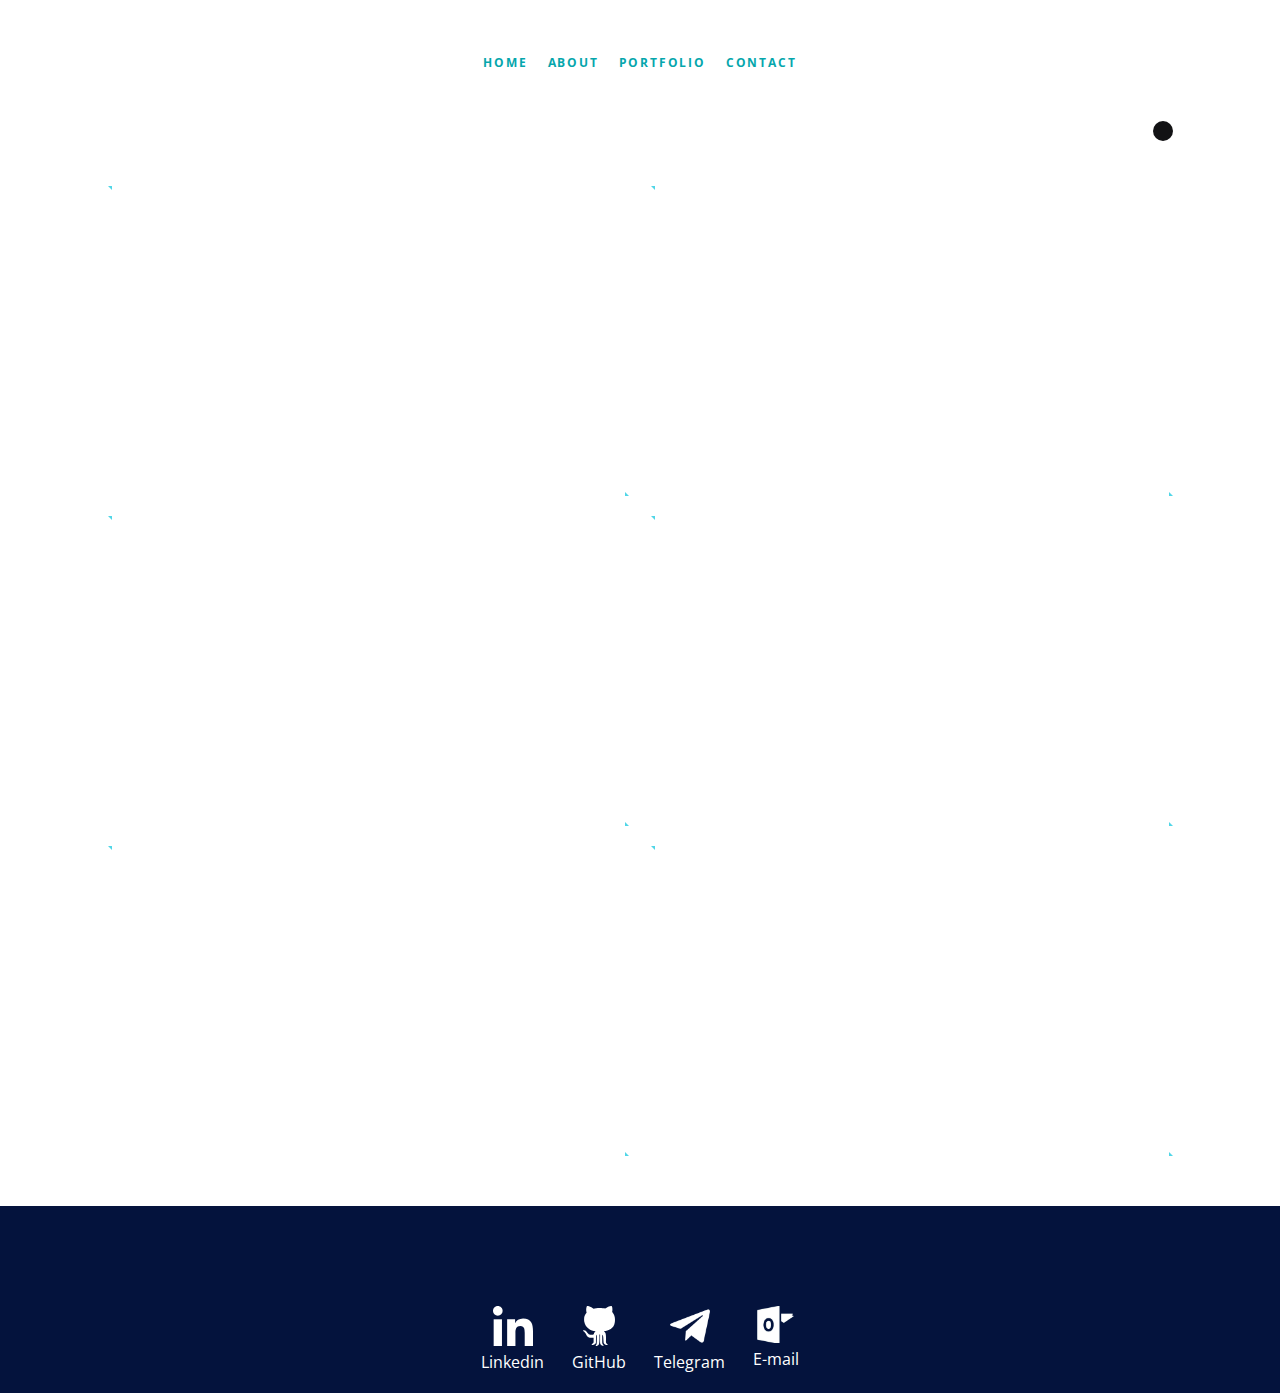
==== index.html @ 6f68b207 "Update index.html" ====
<!DOCTYPE html>
<html lang="en">
<head>
  <meta charset="UTF-8">
  <meta http-equiv="X-UA-Compatible" content="IE=edge">
  <meta name="viewport" content="width=device-width, initial-scale=1.0">
  <link rel="stylesheet" href="/css/style_cv.css">
  <link rel="stylesheet" href="/css/style_menu_h.css">
  <link rel="preconnect" href="https://fonts.googleapis.com">
  <link rel="preconnect" href="https://fonts.gstatic.com" crossorigin>
  <link href="https://fonts.googleapis.com/css2?family=Open+Sans:wght@300;400;600;700;800&display=swap" rel="stylesheet">
  <title>Home</title>
</head>
<body>
    <input type="checkbox" id="ativar-dark" class="ativar-dark">
    <div class="dark-mode">
      <!-- CABEÇALHO -->
        <header>
	<ol class="menu">
            <li><a href="https://idealista07.github.io/" class="mymenu" title="Home">Home</a></li>
             <li><a href="#" class="mymenu" title="About">About</a></li>
             <li><a href="https://medium.com/@ramos.ti" class="mymenu" title="Portfolio">Portfolio</a></li>
             <li><a href="https://idealista07.github.io/cv.html" class="mymenu" title="Contact">Contact</a></li>
        </ol>
	<div class="container">
	      <label for="ativar-dark">				
                <span></span>
              </label>  					
              <div class="linha">
          <!-- DIV FOTO DE PERFIL -->
          <div class="coluna coluna-esquerda">
            <!--figure>
              <img src="img/profile.png">
                        <figcaption class="hidden">Douglas Ramos</figcaption>
        	</figure>-->
                    </div>
                    <div class="coluna coluna-direita">
                    <!--h1>Douglas Ramos</h1>
                    <p>Analista de Suporte</p>
                    <ul>
                        <li>
                            <a href="mailto:ramos.ti@live.com">ramos.ti@live.com</a>
                        </li>
                        <li>
                            <a href="tel:5548996635252">(48) 9 9663-5252</a>
                        </li>
                        <li>
                </li>
            </ul>-->
          </div>
        </div>
      </div>
        </header>
      <!-- CORPO DA ÁGINA -->
        <main>
          <div class="container">
            <div class="linha">
              <!-- CONTEUDO LADO ESQUERDO -->
              <div class="coluna coluna-esquerda">
                  <section>
                    <span class="topo-direita"></span>
                    <!--h2>Perfil Profissional</h2>
                    <p> Sou bastante formal e estruturado, com estilo vigoroso e até ríspido. Busco alto nível de qualidade em tudo o que faço e não me intimido em dizer o que penso de maneira direta e contundente. Sou muito determinado, persistente e não tenho medo de trabalhar duro. Apesar de me esforçar para concluir tarefas de forma rápida, sou perfeccionista e quero ter certeza de que satisfaz meu próprio padrão de qualidade.</p>
                    -->
                    <span class="baixo-esquerda"></span>
                  </section>
                  <section>
                    <span class="topo-direita"></span>
                    <!--<h2>Especialidades</h2>
                    <ul>
                      <li>Az-900</li>
                      <li>CSS</li>
                      <li>JavaScript</li>
                      <li>Java</li>
                    </ul>-->
                    <span class="baixo-esquerda"></span>
                  </section>

                  <section>
                    <span class="topo-direita"></span>
                    <!--<h2>Cursos</h2>
                      <ul>
                        <li>HTML</li>
                        <li>CSS</li>
                        <li>Técnico em Informática</li>
                        <li>Lógica de programação</li>
                      </ul>-->
                      <span class="baixo-esquerda"></span>
                  </section>
              </div>

              <!-- CONTEUDO LADO DIREITO -->
              <div class="coluna coluna-direita">
                  <section>
                    <span class="topo-direita"></span>
                    <!--<h2>Experiências</h2>
                      <ul>
                        <li>
                            <h3>Cargo</h3>
                            <strong>Nome da Empresa 1</strong>
                            <p>Lorem ipsum dolor, sit amet consectetur adipisicing elit. Deleniti, eius! Aspernatur consequatur, quaerat natus corrupti exercitationem, magni ducimus odio facilis quod perspiciatis, velit eos! Velit sed optio amet! Voluptates, nesciunt.</p>
                            <p>Periodo de trabalho</p>
                        </li>
                        <li>
                          <h3>Cargo</h3>
                          <strong>Nome da Empresa 1</strong>
                          <p>Lorem ipsum dolor, sit amet consectetur adipisicing elit. Deleniti, eius! Aspernatur consequatur, quaerat natus corrupti exercitationem, magni ducimus odio facilis quod perspiciatis, velit eos! Velit sed optio amet! Voluptates, nesciunt.</p>
                          <p>Periodo de trabalho</p>
                      </li>
                      <li>
                        <h3>Cargo</h3>
                        <strong>Nome da Empresa 1</strong>
                        <p>Lorem ipsum dolor, sit amet consectetur adipisicing elit. Deleniti, eius! Aspernatur consequatur, quaerat natus corrupti exercitationem, magni ducimus odio facilis quod perspiciatis, velit eos! Velit sed optio amet! Voluptates, nesciunt.</p>
                        <p>Periodo de trabalho</p>
                    </li>
                      </ul>-->
                      <span class="baixo-esquerda"></span>
                  </section>
                  <section>
                    <span class="topo-direita"></span>
                    <!--<h2>Formação</h2>
                      <ul>
                        <li>
                          <h3>Curso técnico em Informática</h3>
                          <p>Senac - Santa Rosa</p>
                          <p>Ano de Conclusão: xxxx</p>
                          
                        </li>
                        <li>
                          <h3>Curso técnico em Informática</h3>
                          <p>Senac - Santa Rosa</p>
                          <p>Ano de Conclusão: xxxx</p>
                          
                        </li>
                        <li>
                          <h3>Curso técnico em Informática</h3>
                          <p>Senac - Santa Rosa</p>
                          <p>Ano de Conclusão: xxxx</p>
                          
                        </li>
                      </ul>-->
                      <span class="baixo-esquerda"></span>
                  </section>
                  <section>
                    <span class="topo-direita"></span>
                      <span class="baixo-esquerda"></span>
                  </section>
              </div>

            </div>
          </div>
        </main>

      <!-- RODAPÉ -->
        <footer>
        <div class="container">
          <nav>
            <ul class="info-contato">
             <li>
                <a href=""></a>
              </li>
            </ul>
          </nav>
         <nav>
            <ul class="redes-sociais">
              <li>
                <a href="https://www.linkedin.com/in/douglas-ramos-ti/">
                  <img src="img/linkedin.svg" alt="Linkedin">
                  <p>Linkedin</p>
                </a>
              </li>
              <li>
                <a href="https://github.com/idealista07">
                  <img src="img/github.svg" alt="GitHub">
                  <p>GitHub</p>
                </a>
              </li>
              <li>
                <a href="https://t.me/DSRamos_007">
                  <img src="img/telegram.png" alt="Telegram">
                  <p>Telegram</p>
                </a>
              </li>
              <li>
                <a href="mailto:ramos.ti@live.com">
                  <img src="img/outlook.png" alt="E-mail">
                  <p>E-mail</p>
                </a>
              </li>
              <!--<li>
                <a href="https://api.whatsapp.com/send/?phone=48996635252&text&type=phone_number&app_absent=0">
                  <img src="img/whatsapp.png" alt="whatsapp">
                  <p>whatsapp</p>
                </a>
	    </li>-->
            </ul>
          </nav>
        </div>
        </footer>
    </div>
</body>
</html>
---- css/style_cv.css ----
/*---INICIO--CSS_CV--INICIO*/
html, body, figure, img, div, input, textarea, p, h1, h2, h3, h4, h5, h6, ul,li, a,main{
  margin: 0;
  padding: 0;
  box-sizing: border-box;
  list-style: none;
  text-decoration: none;
  font-family: 'Open Sans', sans-serif;
  /*font-size: 16px;*/
}

.coluna{
  flex-basis: 49%;
}

:root{
  /*--corBackgroundPrimaria:#5154e7;51d6e7*/
  --corBackgroundPrimaria:#fff;
  --corBackgroundSecundaria:#04133d;
  --corBackgroundDark:#121214;
  /*--corBackgroundDark:#0e0e0e;*/
  --corTextoPrimaria:#636363;
  --corTextoSecundaria:#121214 #5154e7;
}

.hidden{
  display: none;
}

body{
  font-family: 'Open Sans', sans-serif;
}

header{
  background-color: var(--corBackgroundPrimaria);
  padding: 30px 30px 0;
}

header .container{
  background-color: white;
}

header .linha{
  align-items: center;  
}

header .coluna-esquerda{
  flex-basis: 40%;
}

header .coluna-direita{
  flex-basis: 60%;
  text-align: center;
}

header .coluna img{
  max-width: 100%;  
}

header .coluna h1{
  font-size: 1.5rem; 
  color:var(--corTextoSecudaria);
}

header .coluna p{
  font-size: 1rem;
  color: var(--corTextoPrimaria);
}

header .coluna ul{
  margin: 16px 0 0;
}

header .coluna ul li{
  margin:auto;
	/*margin: 0 0 12px*/
}

header .coluna ul li a{
  font-size: 1rem;
  color:var(--corTextoSecudaria); 
}

main .coluna{
 padding: 20px;
}

main .coluna section{
  border-bottom: 1px solid #d4e9ff;
  margin: 0 0 20px;
  min-height: 266px;
  color:var(--corTextoSecudaria);
}

main .coluna section h2{
  font-size: 1.3rem;
  margin: 0 0 15px;
}

main .coluna section p{
  font-size: 0.9rem;
  color: var(--corTextoPrimaria);
  line-height: 1.5;
}

main .coluna section ul li{
  margin: 0 0 12px;
}

main .coluna section ul li h3{
  font-size: 1.1rem;
}

main .coluna section ul li strong{
  font-size: 0.9rem;
  font-weight: 500;
  margin: 5px 0 10px;
  display: inline-block;
}

footer{
background-color: var(--corBackgroundSecundaria);
}

footer .container{
  padding: 20px;
}

footer nav .info-contato li{
  margin: 0 0 15px;
}

footer nav .redes-sociais{
  border-top: 1 solid rgba(255, 255, 255, 0.616);
  margin: 30px 0 0px;
  padding: 20px 0 0;
  text-align: center;
}

footer nav .redes-sociais li{
 margin: 10px 20px;
 text-align: center;
 display: inline-block;
 padding: 30px 0 0;
}

footer nav .redes-sociais li a{
  color: white;
}

footer nav .redes-sociais li a img{
  width: 40px; 
  transition: .2s;
}

footer nav .redes-sociais li a:hover img{
  transform: scale(1.2) translateY(-10px);
}

/* DARK MODE */
.ativar-dark{
  width: 50px;
  height: 50px;
  display: none;
}
header .container{
  position: relative;
}
label{
  position: absolute;
  top: 20px;
  right: 10px;
  width: 45px;
  height: 30px;
  background-color: var(--corBackgroundPrimaria);
  border-radius: 20px;
  padding: 5px 5px;
  box-sizing: border-box;
  cursor: pointer;
}

label span{
  width: 20px;
  height: 20px;
  display: block;
  background-color: #121214;
  border-radius: 100%;
  transition: .2s;
}

.ativar-dark:checked ~ .dark-mode label{
  background-color: #fff;
  
}

.ativar-dark:checked ~ .dark-mode label span{
  background-color: var(--corBackgroundSecundaria);
  margin-left: 16px;
  transition: .2s;
}

.ativar-dark:checked ~ .dark-mode{
  --corBackgroundPrimaria:#121214;
  --corBackgroundSecundaria:#121214;
  --corTextoPrimaria:#fff;
  --corTextoSecudaria:#fff;
}

.ativar-dark:checked ~ .dark-mode header{
  background-color: var(--corBackgroundSecundaria);
}

.ativar-dark:checked ~ .dark-mode header .container{
  background-color: var(--corBackgroundDark);
}

.ativar-dark:checked ~ .dark-mode .container{
  background-color: var(--corBackgroundDark);
}

.ativar-dark:checked ~ .dark-mode main{
  background-color: var(--corBackgroundSecundaria);
}

@keyframes aumentarLargura {
  from{
    width: 0;
  }
  to{
    width: 100%;
  }
}

@keyframes aumentarAltura {
  from{
    height: 0;
  }
  to{
    height: 100%;
  }
}



/* @MEDIA */
@media only screen and (min-width: 768px){
  .linha{
    display: flex;
    flex-wrap: wrap;
    align-items: flex-start;
    justify-content: space-between;
  }

  footer nav .redes-sociais{
    display: flex;
    justify-content: center;
  }

  header{
    padding-top: 30px 0 0;
  }

  header .coluna img{
    max-width: 250px;
    border-radius: 100%;
  }

  .container{
    width: 100%;
    max-width: 1125px;
    margin: 0 auto;
    padding: 30px;
  }

  header .coluna-direita{
    text-align: left;
  }

  main .coluna section{
    /*border: 1px solid #d4e9ff;*/
    border: 2px solid transparent;
    padding: 20px;
    position: relative;
  }

  main .coluna section span{
    position: absolute;
    display: block;
    width: 0;
    height: 0;
    border: 2px solid transparent;
  }
  
  main .coluna section .topo-direita{
    top:-2px;
    left: -2px;
    animation-name: aumentarLargura, aumentarAltura;
    animation-duration: 1s, 1s;
    animation-delay: 2s, 3s;
    animation-fill-mode: forwards;
    border-top-color: #51d6e7;
    border-right-color: #51d6e7;
  }
  
  main .coluna section .baixo-esquerda{
    bottom: -2px;
    right: -2px;
    animation-name: aumentarLargura, aumentarAltura;
    animation-duration: 1s, 1s;
    animation-delay: 4s, 5s;
    animation-fill-mode: forwards;
    border-bottom-color:#51d6e7 ;
    border-left-color: #51d6e7;
  }

  main .coluna{
    padding: 0;
  }

  footer nav .redes-sociais li{
    margin: 0 14px;
    text-align: center;
    display: initial;
  } 
}
/*--FIM--CSS_CV--FIM--*/
---- css/style_menu_h.css ----
/*--INICIO---CSS_Menu---INICIO--*/
ol { 
  margin: auto;
  font: bold 12px/1.0 'Open Sans', sans-serif;
  margin: auto; 
  padding: 0; 
  list-style: none; 
  display: table;
  width: auto;
  text-align: center;
}
ol li { 
  display: table-cell; 
  position: relative; 
  padding: 12px 0;
}
ol li a {
  color: #05a6ac;
  text-transform: uppercase;
  text-decoration: none;
  letter-spacing: 0.15em;
  display: inline-block;
  padding: 15px 10px;
  position: relative;
}
ol li a:after {    
  background: none repeat scroll 0 0 transparent;
  bottom: 0;
  content: "";
  display: block;
  height: 2px;
  left: 50%;
  position: absolute;
  background: #37dce5;
  transition: width 0.3s ease 0s, left 0.3s ease 0s;
  width: 0;
}
ol li a:hover:after { 
  width: 100%; 
  left: 0; 
}
@media screen and (max-height: 300px) {
	ol {
		margin-top: 20px;
	}
}
/*--FIM---CSS_Menu---FIM--*/
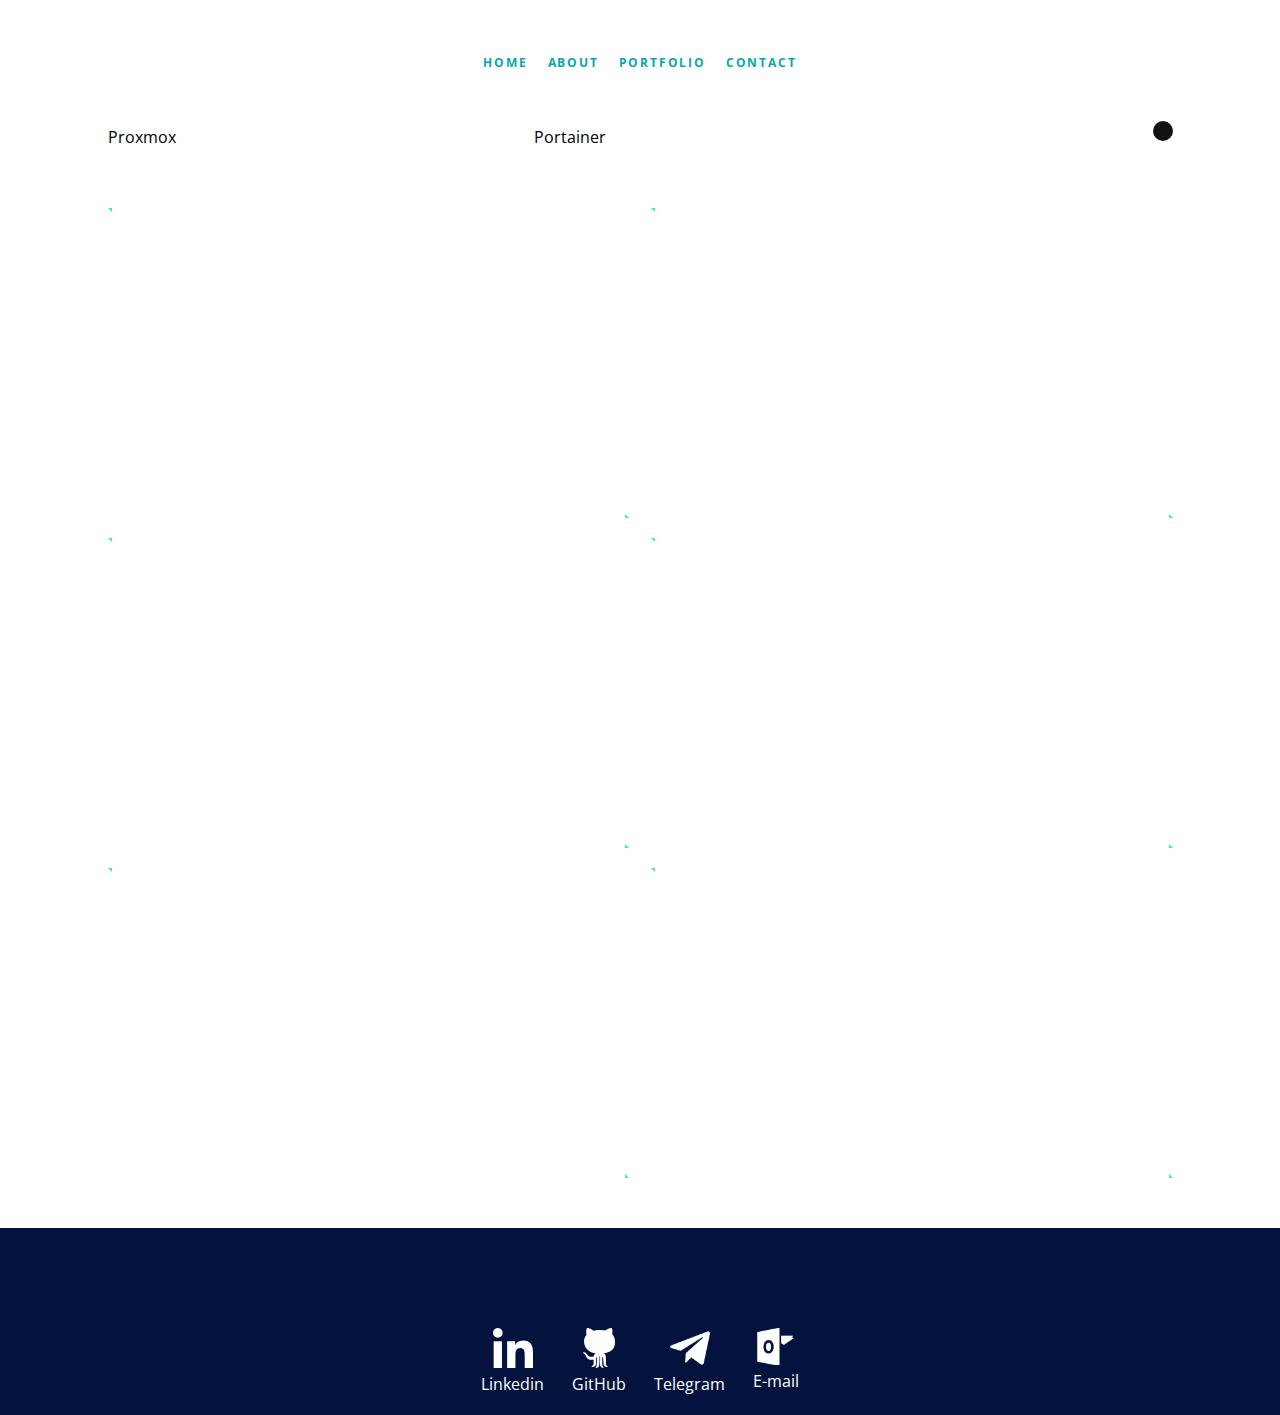
==== commit 4c90c650: "Update index.html" ====
--- a/index.html
+++ b/index.html
@@ -18,9 +18,9 @@
         <header>
 	<ol class="menu">
             <li><a href="https://idealista07.github.io/" class="mymenu" title="Home">Home</a></li>
-             <li><a href="#" class="mymenu" title="About">About</a></li>
+             <li><a href="about.html" class="mymenu" title="About">About</a></li>
              <li><a href="https://medium.com/@ramos.ti" class="mymenu" title="Portfolio">Portfolio</a></li>
-             <li><a href="https://idealista07.github.io/cv.html" class="mymenu" title="Contact">Contact</a></li>
+             <li><a href="fale.html" class="mymenu" title="Contact">Contact</a></li>
         </ol>
 	<div class="container">
 	      <label for="ativar-dark">				
@@ -29,12 +29,14 @@
               <div class="linha">
           <!-- DIV FOTO DE PERFIL -->
           <div class="coluna coluna-esquerda">
+		  Proxmox
             <!--figure>
               <img src="img/profile.png">
                         <figcaption class="hidden">Douglas Ramos</figcaption>
         	</figure>-->
                     </div>
                     <div class="coluna coluna-direita">
+			    Portainer
                     <!--h1>Douglas Ramos</h1>
                     <p>Analista de Suporte</p>
                     <ul>
--- a/css/style_cv.css
+++ b/css/style_cv.css
@@ -20,7 +20,7 @@
   --corBackgroundDark:#121214;
   /*--corBackgroundDark:#0e0e0e;*/
   --corTextoPrimaria:#636363;
-  --corTextoSecundaria:#121214 #5154e7;
+  --corTextoSecundaria:#121214 #6567eb;
 }
 
 .hidden{
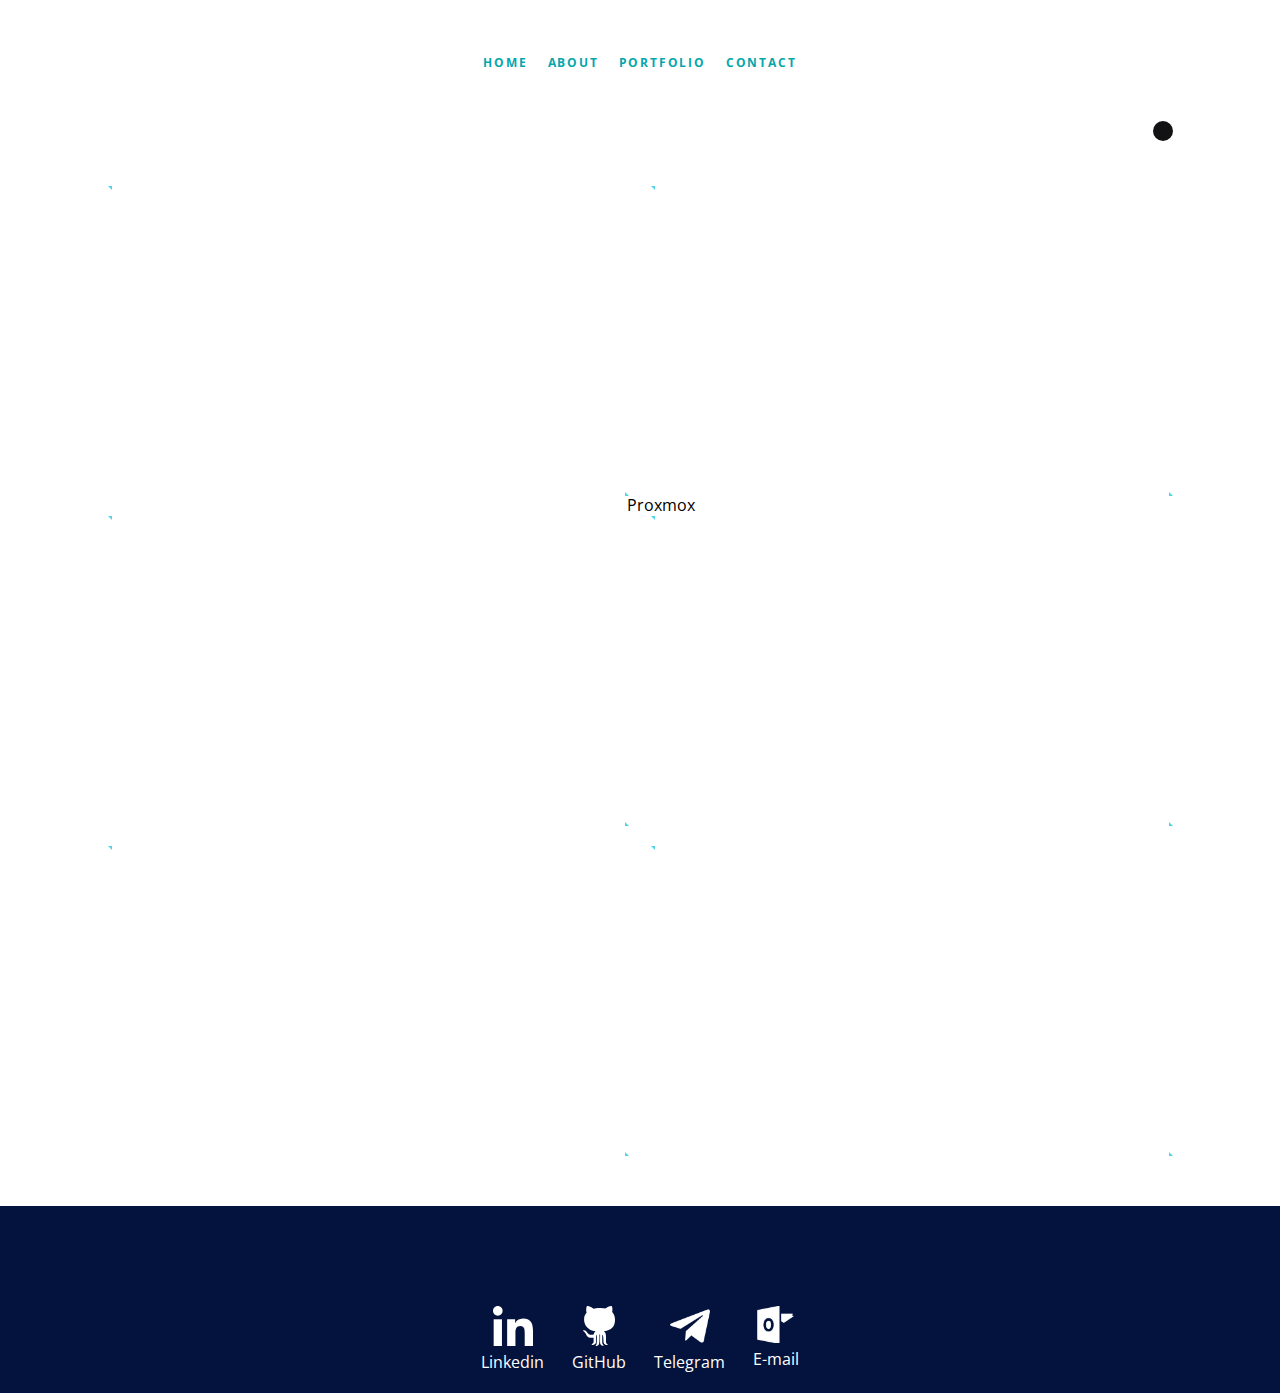
==== commit 39f26c92: "Update index.html" ====
--- a/index.html
+++ b/index.html
@@ -29,14 +29,12 @@
               <div class="linha">
           <!-- DIV FOTO DE PERFIL -->
           <div class="coluna coluna-esquerda">
-		  Proxmox
             <!--figure>
               <img src="img/profile.png">
                         <figcaption class="hidden">Douglas Ramos</figcaption>
         	</figure>-->
                     </div>
                     <div class="coluna coluna-direita">
-			    Portainer
                     <!--h1>Douglas Ramos</h1>
                     <p>Analista de Suporte</p>
                     <ul>
@@ -64,7 +62,7 @@
                     <!--h2>Perfil Profissional</h2>
                     <p> Sou bastante formal e estruturado, com estilo vigoroso e até ríspido. Busco alto nível de qualidade em tudo o que faço e não me intimido em dizer o que penso de maneira direta e contundente. Sou muito determinado, persistente e não tenho medo de trabalhar duro. Apesar de me esforçar para concluir tarefas de forma rápida, sou perfeccionista e quero ter certeza de que satisfaz meu próprio padrão de qualidade.</p>
                     -->
-                    <span class="baixo-esquerda"></span>
+                    <span class="baixo-esquerda">Proxmox</span>
                   </section>
                   <section>
                     <span class="topo-direita"></span>
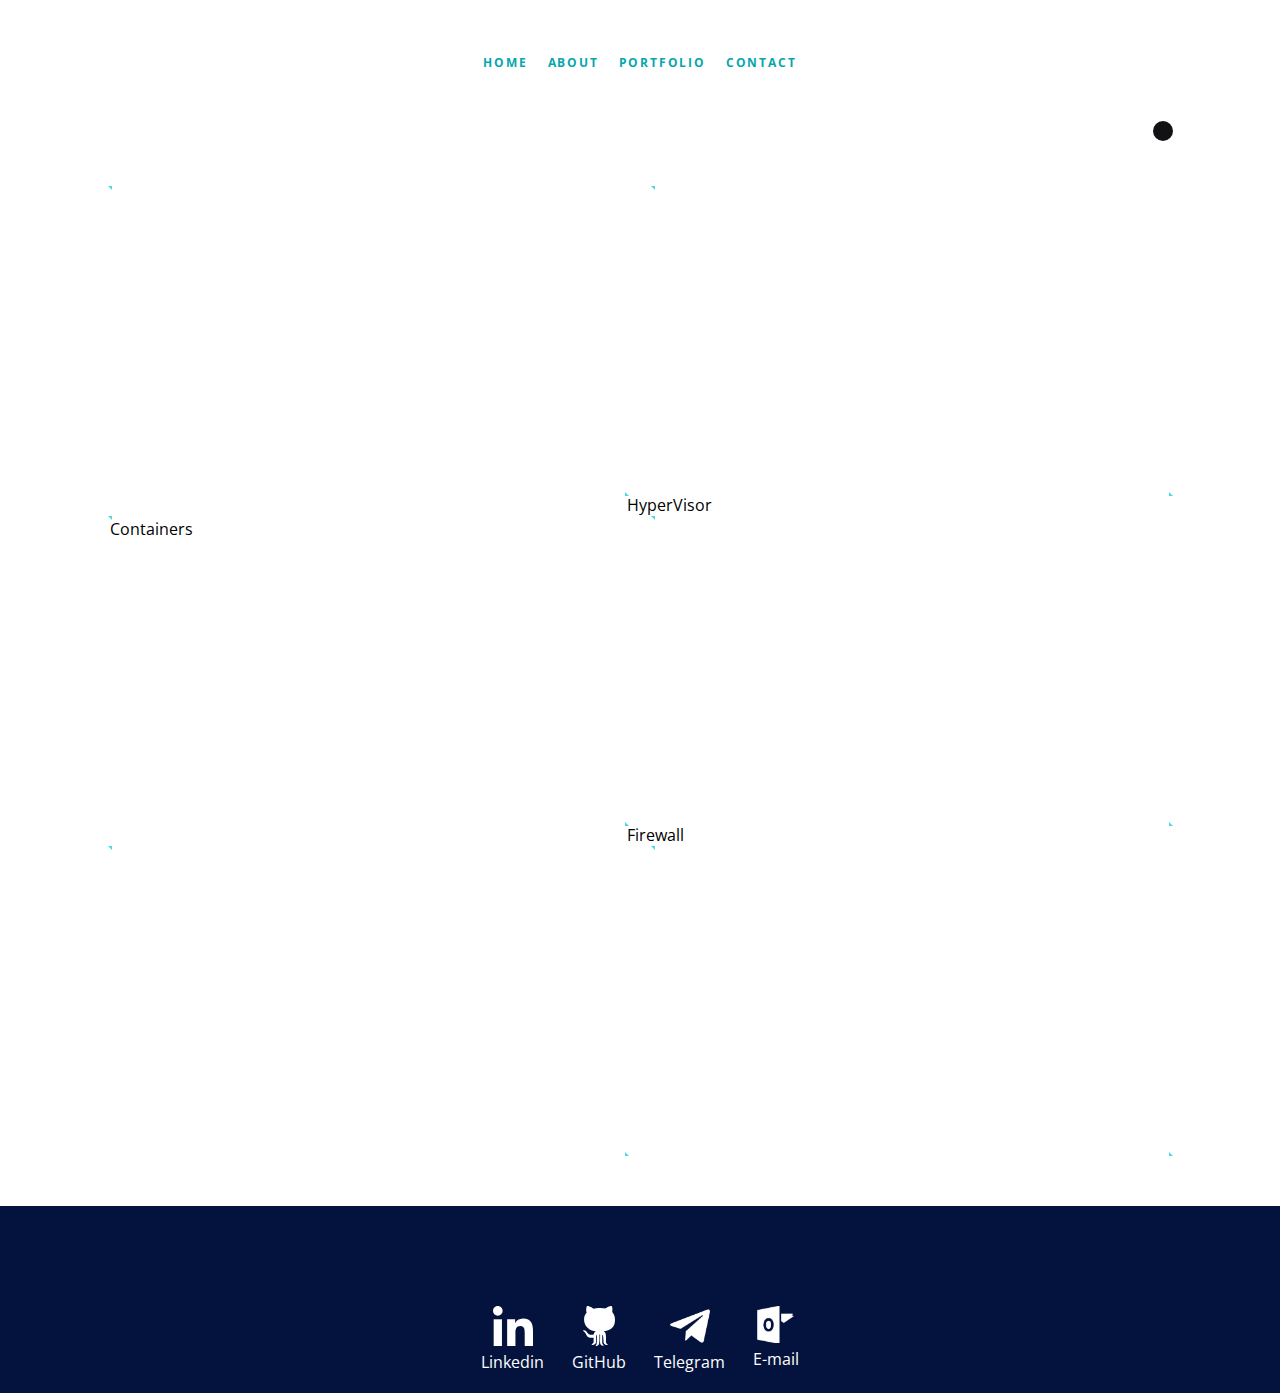
==== commit f6d95aef: "Update index.html" ====
--- a/index.html
+++ b/index.html
@@ -62,10 +62,10 @@
                     <!--h2>Perfil Profissional</h2>
                     <p> Sou bastante formal e estruturado, com estilo vigoroso e até ríspido. Busco alto nível de qualidade em tudo o que faço e não me intimido em dizer o que penso de maneira direta e contundente. Sou muito determinado, persistente e não tenho medo de trabalhar duro. Apesar de me esforçar para concluir tarefas de forma rápida, sou perfeccionista e quero ter certeza de que satisfaz meu próprio padrão de qualidade.</p>
                     -->
-                    <span class="baixo-esquerda">Proxmox</span>
-                  </section>
-                  <section>
-                    <span class="topo-direita"></span>
+                    <span class="baixo-esquerda">HyperVisor</span>
+                  </section>
+                  <section>
+                    <span class="topo-direita">Containers</span>
                     <!--<h2>Especialidades</h2>
                     <ul>
                       <li>Az-900</li>
@@ -73,7 +73,7 @@
                       <li>JavaScript</li>
                       <li>Java</li>
                     </ul>-->
-                    <span class="baixo-esquerda"></span>
+                    <span class="baixo-esquerda">Firewall</span>
                   </section>
 
                   <section>
